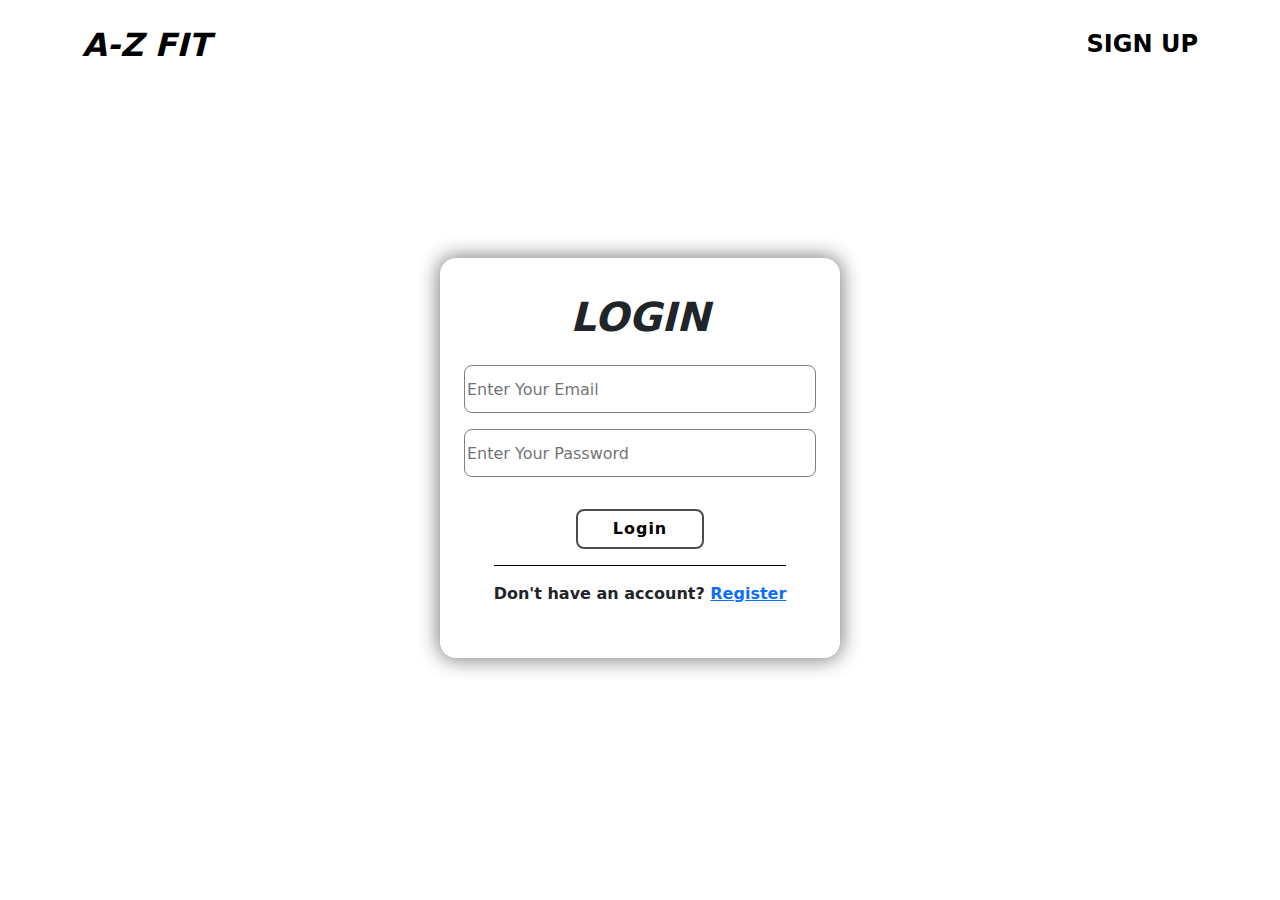
==== login.html @ 2ceffa93 "Add files via upload" ====
<!DOCTYPE html>
<html lang="en">

<head>
  <link rel="shortcut icon" href="./assets/login icon.png" type="image/x-icon">
  <link rel="stylesheet" href="login.css">
  <meta charset="UTF-8">
  <meta name="viewport" content="width=device-width, initial-scale=1.0">
  <title>LOGIN</title>
  <!-- BS CS LINK -->
  <link rel="stylesheet" href="https://cdn.jsdelivr.net/npm/bootstrap@5.3.3/dist/css/bootstrap.min.css">
  <!-- BS JS LINK -->
  <script src="https://cdn.jsdelivr.net/npm/bootstrap@5.3.3/dist/js/bootstrap.bundle.min.js
      "></script>

</head>

<body>
  
  <nav id="navigation">
    <div class="container nav-log">
        <a class="navbar-brand color-dark " href="dashboard.html">
          <h2 style="text-decoration: none; color: black; font-weight: bold; font-style: italic;">
            A-Z FIT
          </h2>
        </a>

        <h4>
          <a href="sign up.html">SIGN UP</a>
        </h4>

</nav>




  <div id="login-outer" class="container">
    <div class="loginpage">
      <form class="loginform">
         <h2 style="text-align: center; font-size: 2.5rem; font-weight: bold; font-style: oblique;">
          LOGIN
         </h2>
        <div>
          <input type="email" id="form2Example1" placeholder="Enter Your Email"/>
          <p id="emailerror" class="error"></p>
        </div>
        <div>
          <input type="text" id="form2Example2" placeholder="Enter Your Password" />
          <p id="passerror" class="error"></p>
        </div>
        <p id="msg" class="error"></p>
        <button  type="button" id="login-btn">Login</button>
        <p style="font-weight: bold; border-top: 1px solid black; padding-top: 1em;">Don't have an account? <a href="sign up.html">Register</a></p>
      </form>
    </div>
  </div>

  <script src="login.js"></script>
</body>

</html>
---- login.css ----
body {
    margin: 0%;
    padding: 0%;
    box-sizing: border-box;
}
#navigation {
    padding: 2% 2% !important;
  }
  .nav-log{
    display: flex !important;
    justify-content: space-between !important;
    align-items: center !important;
  }
  .nav-log h4 a{
    color: black !important;
    text-decoration: none !important;
    font-weight: bold !important;
  }
 /* login start */
 #login-outer {
     display: flex;
     justify-content: center;
     align-items: center;
     height: 80vh;
     width: 100%;
 }
 .loginform {
     display: flex;
     flex-direction: column;
     justify-content: center;
     align-items: center;
     gap: 1em;
     box-shadow: 0px 0px 20px 2px gray;
     height: 25em;
     width: 25em;
     border-radius: 16px;
     /* padding: % 0%; */
 }

 .loginform input {
     height: 3em;
     width: 22em;
     border-radius: 8px;
     border: 1px solid gray;
 }
 @media(max-width:560px) {
    #login-outer {
        display: flex;
        justify-content: center;
        align-items: center;
        height: 90vh;
        width: 100%;
    }
 }
 @media(max-width:420px) {
    .loginform {
         display: flex;
         flex-direction: column;
         justify-content: center;
         align-items: center;
         gap: 1em;
         box-shadow: 0px 0px 20px 2px gray;
         height: 25em;
         width: 22em;
         border-radius: 16px;
         /* padding: 5% 0%; */

     }

     .loginform input {
         height: 3em;
         width: 19em;
         border-radius: 8px;
         border: 1px solid gray;
     }
    
 }
 @media(max-width:370px) {
    .loginform {
        display: flex;
        flex-direction: column;
        justify-content: center;
        align-items: center;
        gap: 1em;
        box-shadow: 0px 0px 20px 2px gray;
        height: 25em;
        width: 18em;
        border-radius: 16px;
        /* padding: % 0%; */

    }

    .loginform input {
        height: 3em;
        width: 16em;
        border-radius: 8px;
        border: 1px solid gray;
    }
}

 #login-btn {
    height: 2.5em;
    width: 8em;
    background-color: transparent;
    border: 2px solid rgba(0, 0, 0, 0.7);
    font-weight: bold;
    letter-spacing: 1px;
    border-radius: 8px;
    transition: 0.6s;
    margin-top: 0%;
 }

 #login-btn:hover {
    color: white;
    background-color: rgba(0, 0, 0, 0.7);
    border: none;
 }

 .error {
     color: red !important;
     padding: 0%;
     margin: 0%;
 }
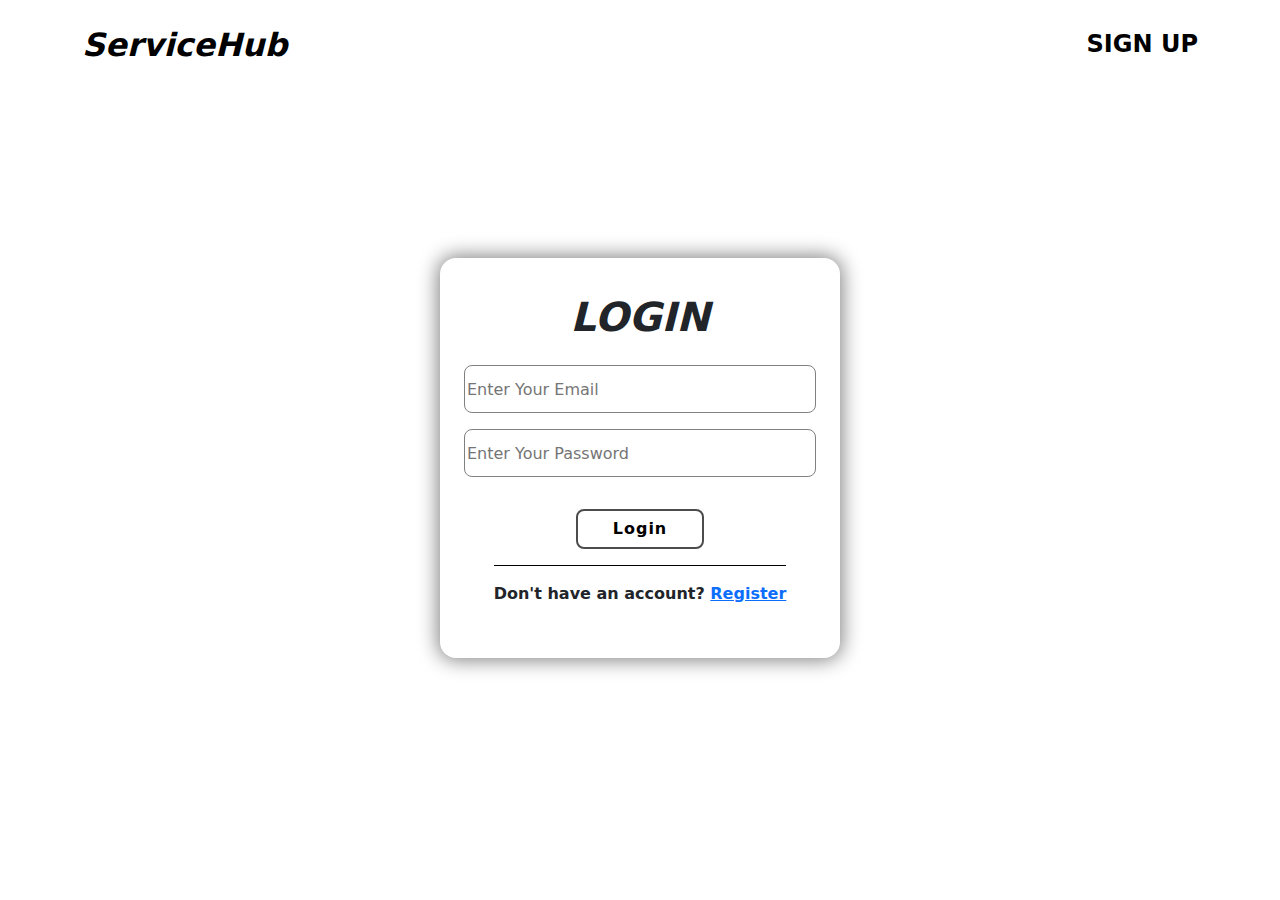
==== commit d806c441: "name change" ====
--- a/login.html
+++ b/login.html
@@ -19,9 +19,9 @@
   
   <nav id="navigation">
     <div class="container nav-log">
-        <a class="navbar-brand color-dark " href="dashboard.html">
+        <a class="navbar-brand color-dark " href="index.html">
           <h2 style="text-decoration: none; color: black; font-weight: bold; font-style: italic;">
-            A-Z FIT
+            ServiceHub
           </h2>
         </a>
 
@@ -33,7 +33,7 @@
 
 
 
-
+<!-- login start -->
   <div id="login-outer" class="container">
     <div class="loginpage">
       <form class="loginform">
